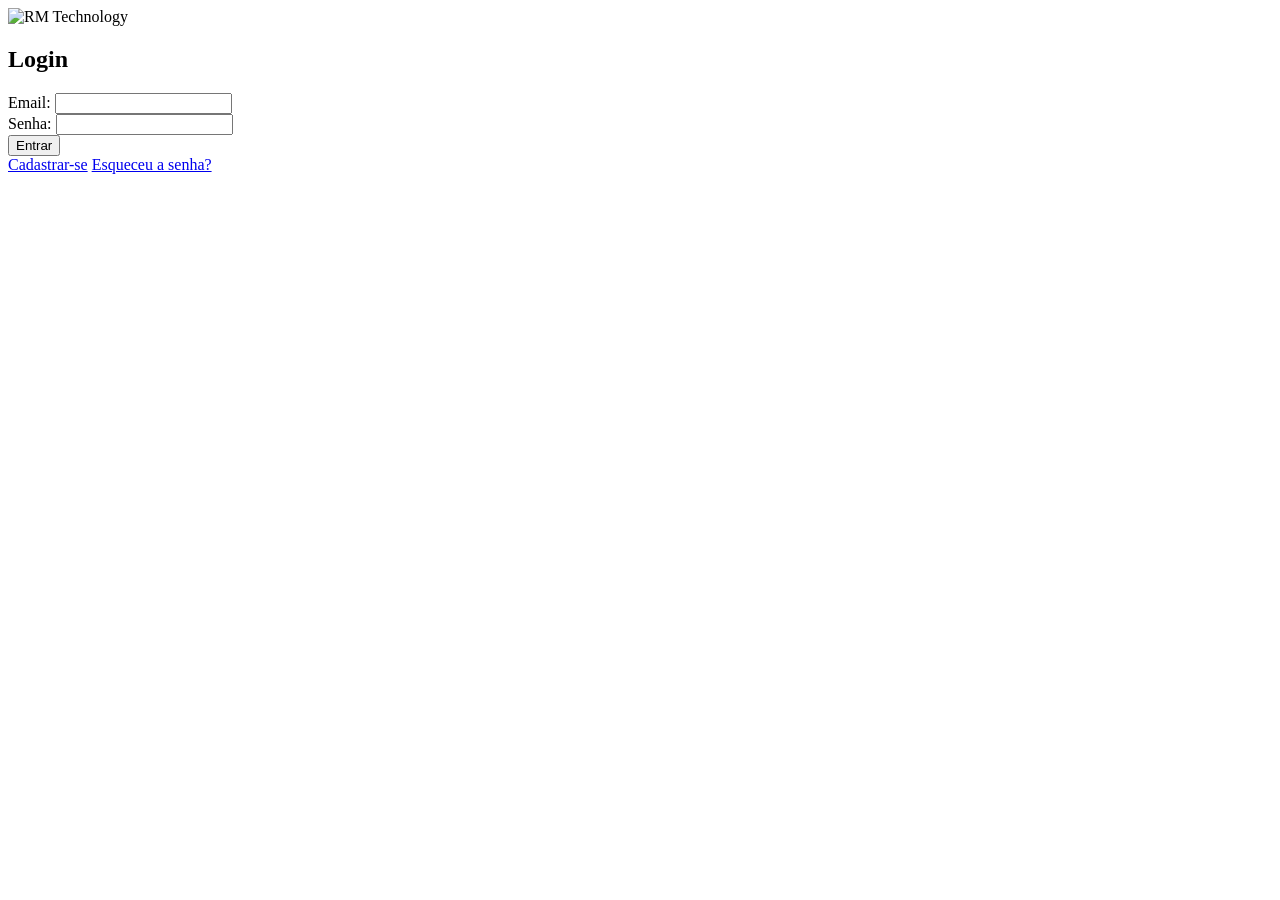
==== index.html @ 72acf621 "Create index.html html raiz" ====
<!DOCTYPE html>
<html lang="pt-br">
<head>
    <meta charset="UTF-8">
    <meta name="viewport" content="width=device-width, initial-scale=1.0">
    <title>RM Technology</title>
    <link rel="stylesheet" href="styles.css">
</head>
<body>
    <div class="container">
        <!-- Lado esquerdo com o logo -->
        <div class="left-side">
            <img src="logo.png" alt="RM Technology" class="logo">
        </div>
        
        <!-- Lado direito com o formulário de login -->
        <div class="right-side">
            <h2>Login</h2>
            <form action="#" method="post">
                <div class="input-group">
                    <label for="email">Email:</label>
                    <input type="email" id="email" name="email" required>
                </div>
                <div class="input-group">
                    <label for="senha">Senha:</label>
                    <input type="password" id="senha" name="senha" required>
                </div>
                <button type="submit" class="btn">Entrar</button>
                <div class="links">
                    <a href="#">Cadastrar-se</a>
                    <a href="#">Esqueceu a senha?</a>
                </div>
            </form>
        </div>
    </div>
</body>
</html>
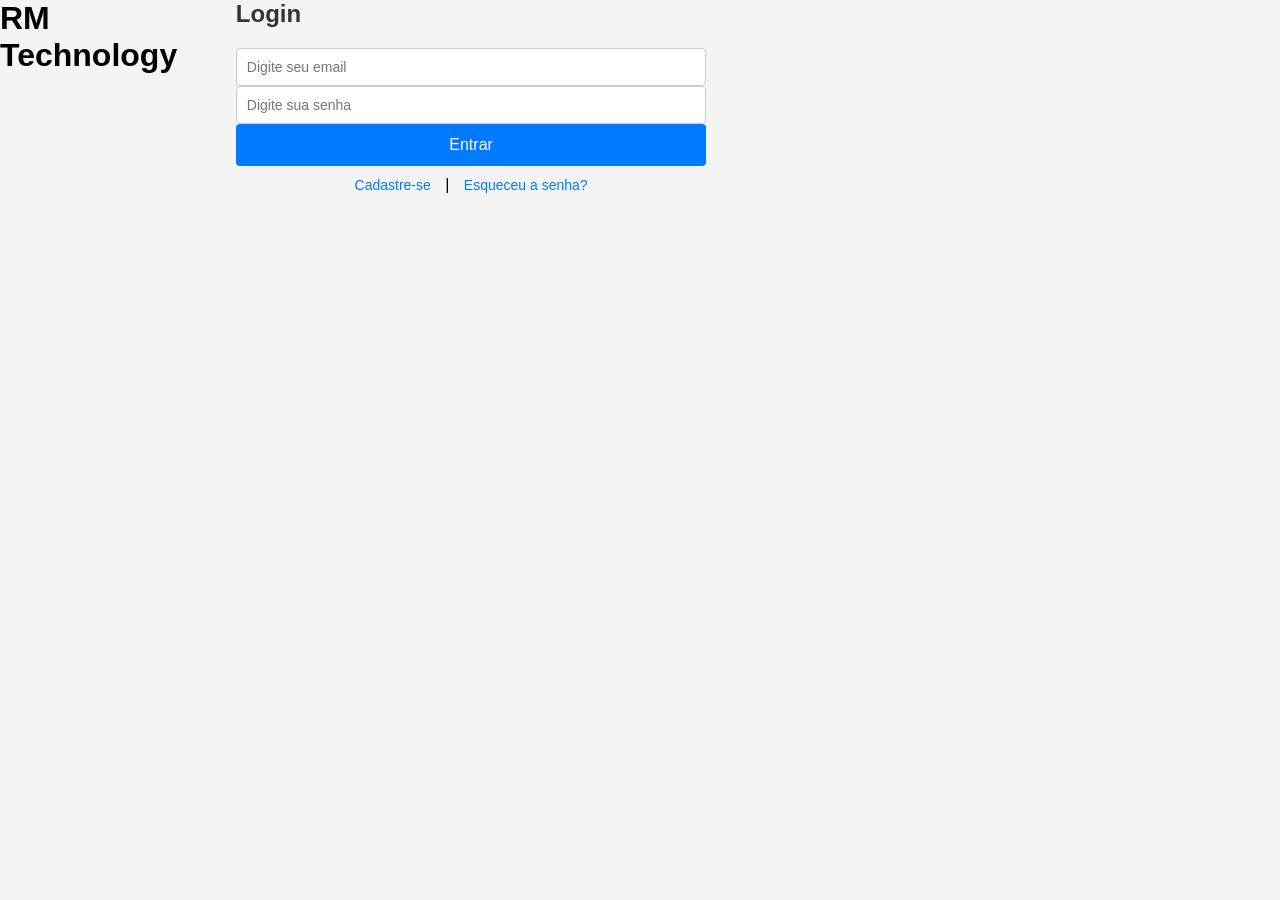
==== commit 98ccbbfc: "Update index.html" ====
--- a/index.html
+++ b/index.html
@@ -1,37 +1,42 @@
 <!DOCTYPE html>
 <html lang="pt-br">
 <head>
-    <meta charset="UTF-8">
-    <meta name="viewport" content="width=device-width, initial-scale=1.0">
-    <title>RM Technology</title>
-    <link rel="stylesheet" href="styles.css">
+  <meta charset="UTF-8">
+  <meta name="viewport" content="width=device-width, initial-scale=1.0">
+  <title>RM Technology </title>
+  <link rel="stylesheet" href="estilo.css"> <!-- Referência ao arquivo CSS -->
 </head>
 <body>
-    <div class="container">
-        <!-- Lado esquerdo com o logo -->
-        <div class="left-side">
-            <img src="logo.png" alt="RM Technology" class="logo">
+
+
+    <div class="topo">
+
+    </div>
+
+  <div class="container">
+    <!-- Parte Esquerda: Logo e Texto -->
+   
+   
+    <div class="parte1">
+      <div class="logo">
+        <h1>RM Technology</h1>
+      </div>
+    </div>
+
+    <!-- Parte Direita: Formulário de Login -->
+    <div class="parte2">
+      <form class="login-form">
+        <h2>Login</h2>
+        <input type="email" name="email" placeholder="Digite seu email" required>
+        <input type="password" name="senha" placeholder="Digite sua senha" required>
+        <button type="submit">Entrar</button>
+        
+        <div class="links">
+          <a href="#">Cadastre-se</a> | <a href="#">Esqueceu a senha?</a>
         </div>
-        
-        <!-- Lado direito com o formulário de login -->
-        <div class="right-side">
-            <h2>Login</h2>
-            <form action="#" method="post">
-                <div class="input-group">
-                    <label for="email">Email:</label>
-                    <input type="email" id="email" name="email" required>
-                </div>
-                <div class="input-group">
-                    <label for="senha">Senha:</label>
-                    <input type="password" id="senha" name="senha" required>
-                </div>
-                <button type="submit" class="btn">Entrar</button>
-                <div class="links">
-                    <a href="#">Cadastrar-se</a>
-                    <a href="#">Esqueceu a senha?</a>
-                </div>
-            </form>
-        </div>
+      </form>
     </div>
+  </div>
+
 </body>
 </html>
--- a/estilo.css
+++ b/estilo.css
@@ -0,0 +1,131 @@
+/* Resetando margens e padding para garantir consistência */
+* {
+    margin: 0;
+    padding: 0;
+    box-sizing: border-box;
+}
+
+/* Estilo geral do corpo da página */
+body {
+    font-family: Arial, sans-serif;
+    height: 100vh;
+    display: flex;
+    justify-content: center;
+    align-items: center;
+    background-color: #f4f4f4;
+}
+
+/* Container principal que divide a tela em duas partes */
+.container {
+    display: flex;
+    width: 100%;
+    height: 100%;
+}
+
+/* Estilo do lado esquerdo (com o logo) */
+.left-side {
+    width: 50%;
+    height: 100%;
+    display: flex;
+    justify-content: flex;
+    align-items: center;
+    padding: 20px;
+    background-color: #2d2d2d;
+}
+
+/* Logo dentro do lado esquerdo */
+.logo {
+    max-width: 80%;
+    max-height: 80%;
+}
+
+/* Estilo do lado direito (com o formulário de login) */
+.right-side {
+    width: 50%;
+    height: 100%;
+    display: flex;
+    justify-content: flex;
+    align-items: center;
+    padding: 20px;
+    background-color: #ffffff;
+}
+
+/* Título do formulário */
+h2 {
+    font-size: 24px;
+    margin-bottom: 20px;
+    color: #333;
+}
+
+/* Estilo para cada grupo de entrada (email, senha) */
+.input-group {
+    margin-bottom: 15px;
+    width: 100%;
+}
+
+/* Estilo dos labels de entrada */
+label {
+    display: block;
+    font-size: 14px;
+    color: #333;
+}
+
+/* Estilo dos campos de input */
+input {
+    width: 100%;
+    padding: 10px;
+    font-size: 14px;
+    border: 1px solid #ccc;
+    border-radius: 4px;
+}
+
+/* Botão de login */
+button {
+    width: 100%;
+    padding: 12px;
+    font-size: 16px;
+    background-color: #007bff;
+    color: white;
+    border: none;
+    border-radius: 4px;
+    cursor: pointer;
+}
+
+/* Hover no botão de login */
+button:hover {
+    background-color: #0056b3;
+}
+
+/* Links abaixo do formulário */
+.links {
+    margin-top: 10px;
+    text-align: center;
+}
+
+.links a {
+    font-size: 14px;
+    color: #007bff;
+    text-decoration: none;
+    margin: 5px 10px;
+}
+
+/* Hover nos links */
+.links a:hover {
+    text-decoration: underline;
+}
+
+/* Responsividade para dispositivos móveis */
+@media (max-width: 768px) {
+    .container {
+        flex-direction: column;
+    }
+
+    .left-side, .right-side {
+        width: 100%;
+        height: auto;
+    }
+
+    .logo {
+        max-width: 60%;
+    }
+}
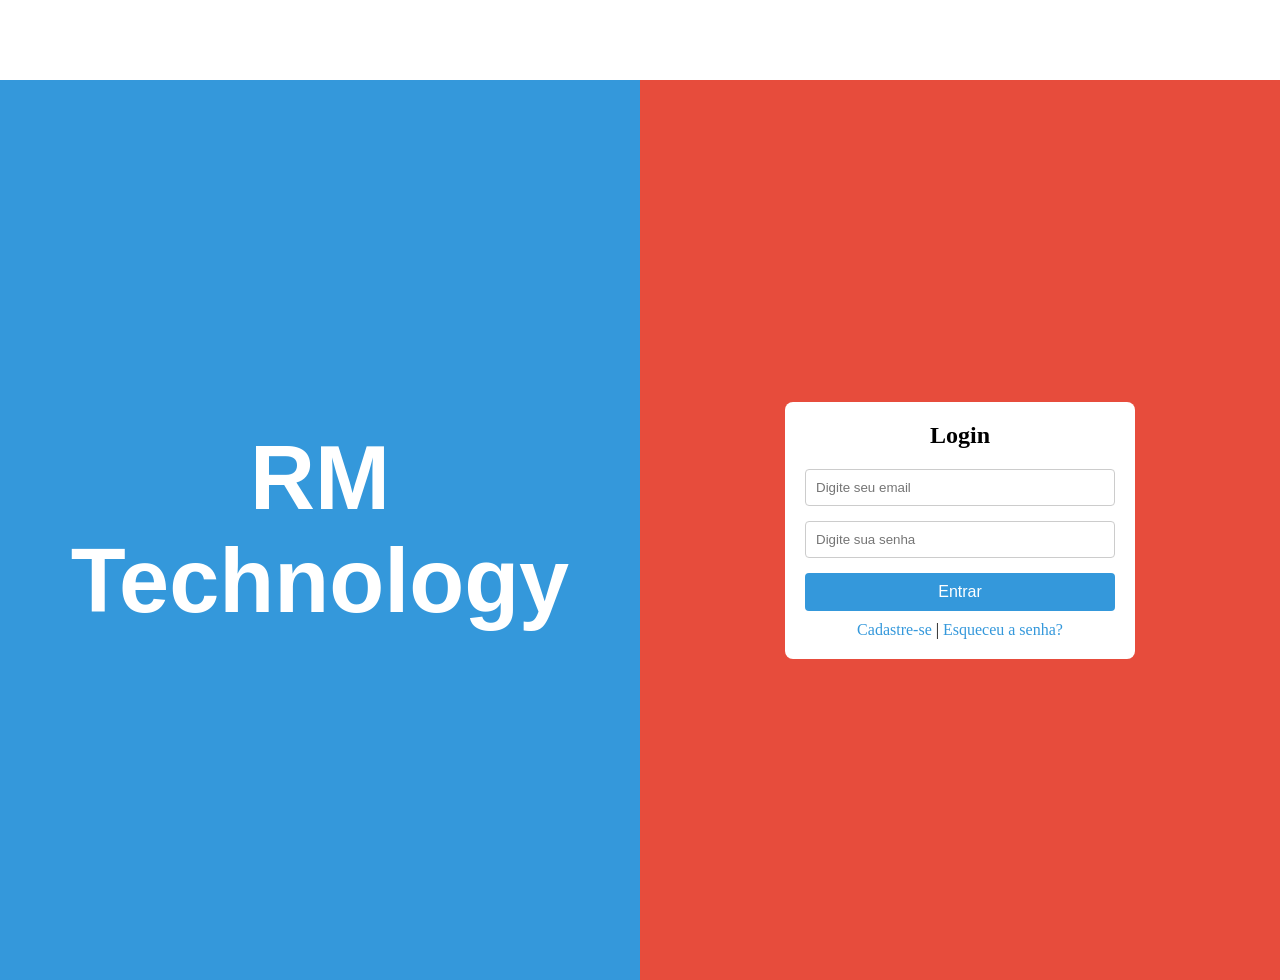
==== commit 16470f1d: "Update index.html" ====
--- a/index.html
+++ b/index.html
@@ -32,7 +32,7 @@
         <button type="submit">Entrar</button>
         
         <div class="links">
-          <a href="#">Cadastre-se</a> | <a href="#">Esqueceu a senha?</a>
+          <a href="cadastrar.html">Cadastre-se</a> | <a href="#">Esqueceu a senha?</a>
         </div>
       </form>
     </div>
--- a/estilo.css
+++ b/estilo.css
@@ -1,131 +1,104 @@
-/* Resetando margens e padding para garantir consistência */
+/* Resetando margens e preenchimentos */
 * {
     margin: 0;
     padding: 0;
     box-sizing: border-box;
-}
+  }
+  
+  /* Garantir que a altura do HTML e Body seja 100% */
+  body, html {
+    height: 100%;
+  }
+  
+  .topo{
+    width: 100%;
+    height: 80px;
+    background-color: white;
+  }
 
-/* Estilo geral do corpo da página */
-body {
-    font-family: Arial, sans-serif;
-    height: 100vh;
+  /* Container principal usando Flexbox */
+  .container {
+display: flex;
+    height: 100%;
+  }
+  
+  
+  /* Estilo para a primeira parte (logo) */
+  .parte1 {
+    width: 50%;
+    height: 100%;
     display: flex;
     justify-content: center;
     align-items: center;
-    background-color: #f4f4f4;
-}
-
-/* Container principal que divide a tela em duas partes */
-.container {
-    display: flex;
-    width: 100%;
-    height: 100%;
-}
-
-/* Estilo do lado esquerdo (com o logo) */
-.left-side {
+    background-color: #3498db; /* Cor azul */
+    border-color: #e74c3c;
+  }
+  
+  .logo h1 {
+    font-family: Arial, sans-serif;
+    color: white;
+    font-size: 90px;
+    text-align: center;
+  }
+  
+  /* Estilo para a segunda parte (formulário de login) */
+  .parte2 {
     width: 50%;
     height: 100%;
     display: flex;
-    justify-content: flex;
+    justify-content: center;
     align-items: center;
+    background-color: #e74c3c; /* Cor vermelha */
+    border-color: #3498db;
+  }
+  
+  .login-form {
+    background-color: white;
     padding: 20px;
-    background-color: #2d2d2d;
-}
-
-/* Logo dentro do lado esquerdo */
-.logo {
-    max-width: 80%;
-    max-height: 80%;
-}
-
-/* Estilo do lado direito (com o formulário de login) */
-.right-side {
-    width: 50%;
-    height: 100%;
-    display: flex;
-    justify-content: flex;
-    align-items: center;
-    padding: 20px;
-    background-color: #ffffff;
-}
-
-/* Título do formulário */
-h2 {
-    font-size: 24px;
+    border-radius: 8px;
+    width: 80%;
+    max-width: 350px;
+  }
+  
+  .login-form h2 {
+    text-align: center;
     margin-bottom: 20px;
-    color: #333;
-}
-
-/* Estilo para cada grupo de entrada (email, senha) */
-.input-group {
-    margin-bottom: 15px;
-    width: 100%;
-}
-
-/* Estilo dos labels de entrada */
-label {
-    display: block;
-    font-size: 14px;
-    color: #333;
-}
-
-/* Estilo dos campos de input */
-input {
+  }
+  
+  .login-form input {
     width: 100%;
     padding: 10px;
-    font-size: 14px;
+    margin-bottom: 15px;
     border: 1px solid #ccc;
     border-radius: 4px;
-}
-
-/* Botão de login */
-button {
+  }
+  
+  .login-form button {
     width: 100%;
-    padding: 12px;
-    font-size: 16px;
-    background-color: #007bff;
-    color: white;
+    padding: 10px;
+    background-color: #3498db;
     border: none;
     border-radius: 4px;
+    color: white;
+    font-size: 16px;
     cursor: pointer;
-}
-
-/* Hover no botão de login */
-button:hover {
-    background-color: #0056b3;
-}
-
-/* Links abaixo do formulário */
-.links {
+  }
+  
+  .login-form button:hover {
+    background-color: #2980b9;
+  }
+  
+  .links {
+    text-align: center;
     margin-top: 10px;
-    text-align: center;
-}
-
-.links a {
-    font-size: 14px;
-    color: #007bff;
+  }
+  
+  .links a {
     text-decoration: none;
-    margin: 5px 10px;
-}
-
-/* Hover nos links */
-.links a:hover {
+    color: #3498db;
+  }
+  
+  .links a:hover {
     text-decoration: underline;
-}
-
-/* Responsividade para dispositivos móveis */
-@media (max-width: 768px) {
-    .container {
-        flex-direction: column;
-    }
-
-    .left-side, .right-side {
-        width: 100%;
-        height: auto;
-    }
-
-    .logo {
-        max-width: 60%;
-    }
-}
+  }
+  
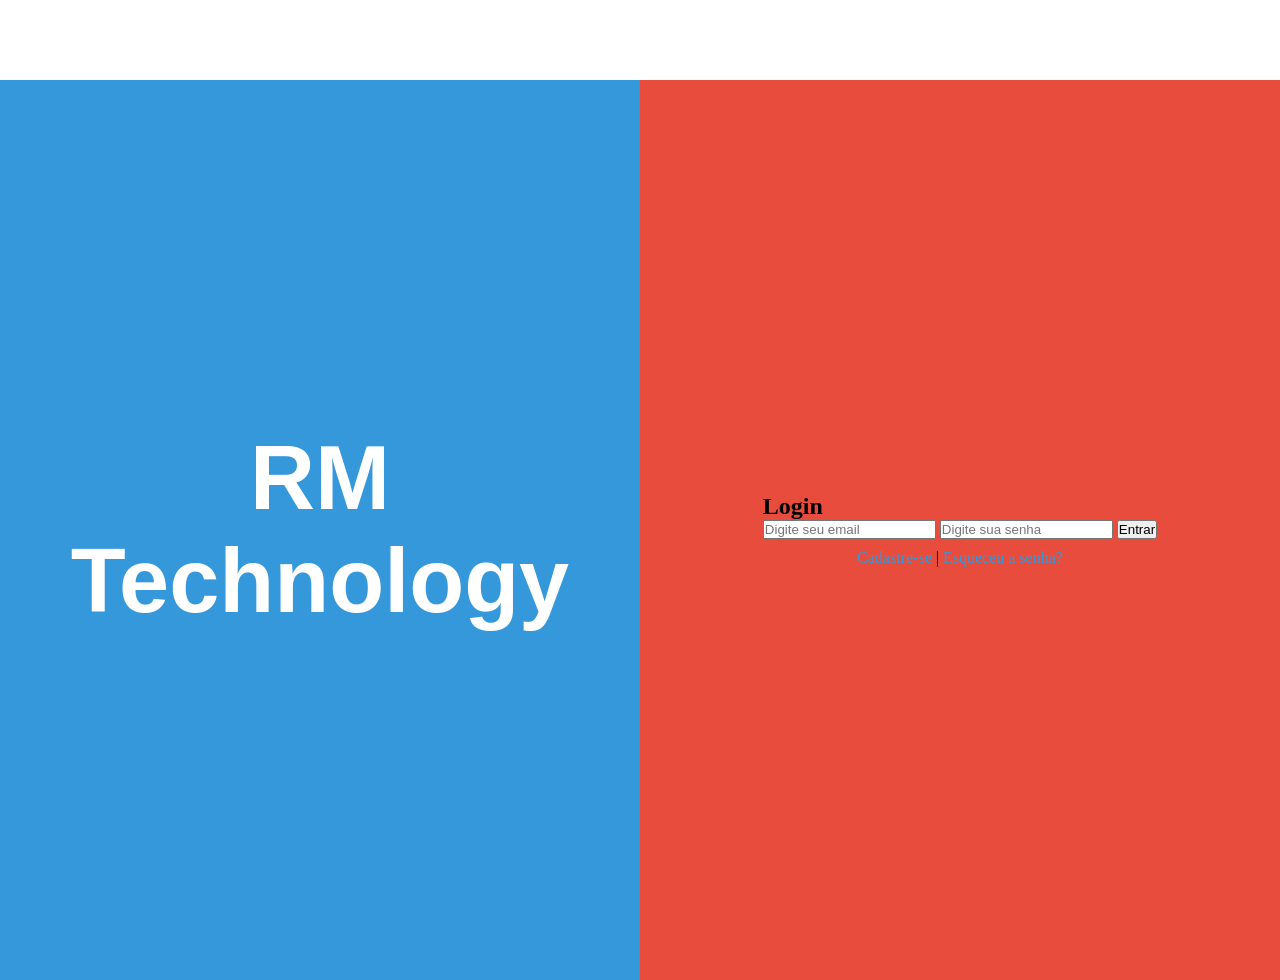
==== commit 05e203eb: "Update index.html" ====
--- a/index.html
+++ b/index.html
@@ -3,8 +3,13 @@
 <head>
   <meta charset="UTF-8">
   <meta name="viewport" content="width=device-width, initial-scale=1.0">
+
   <title>RM Technology </title>
+
   <link rel="stylesheet" href="estilo.css"> <!-- Referência ao arquivo CSS -->
+  <link rel="script" href="script_javascript.js">
+
+
 </head>
 <body>
 
@@ -25,11 +30,11 @@
 
     <!-- Parte Direita: Formulário de Login -->
     <div class="parte2">
-      <form class="login-form">
+      <form id="login-form">
         <h2>Login</h2>
-        <input type="email" name="email" placeholder="Digite seu email" required>
-        <input type="password" name="senha" placeholder="Digite sua senha" required>
-        <button type="submit">Entrar</button>
+        <input type= "email" id="email"  name="email" placeholder="Digite seu email" required>
+        <input type="password" id="senha"  name="senha"   placeholder="Digite sua senha" required>
+        <button type="submit"   >Entrar</button>
         
         <div class="links">
           <a href="cadastrar.html">Cadastre-se</a> | <a href="#">Esqueceu a senha?</a>
